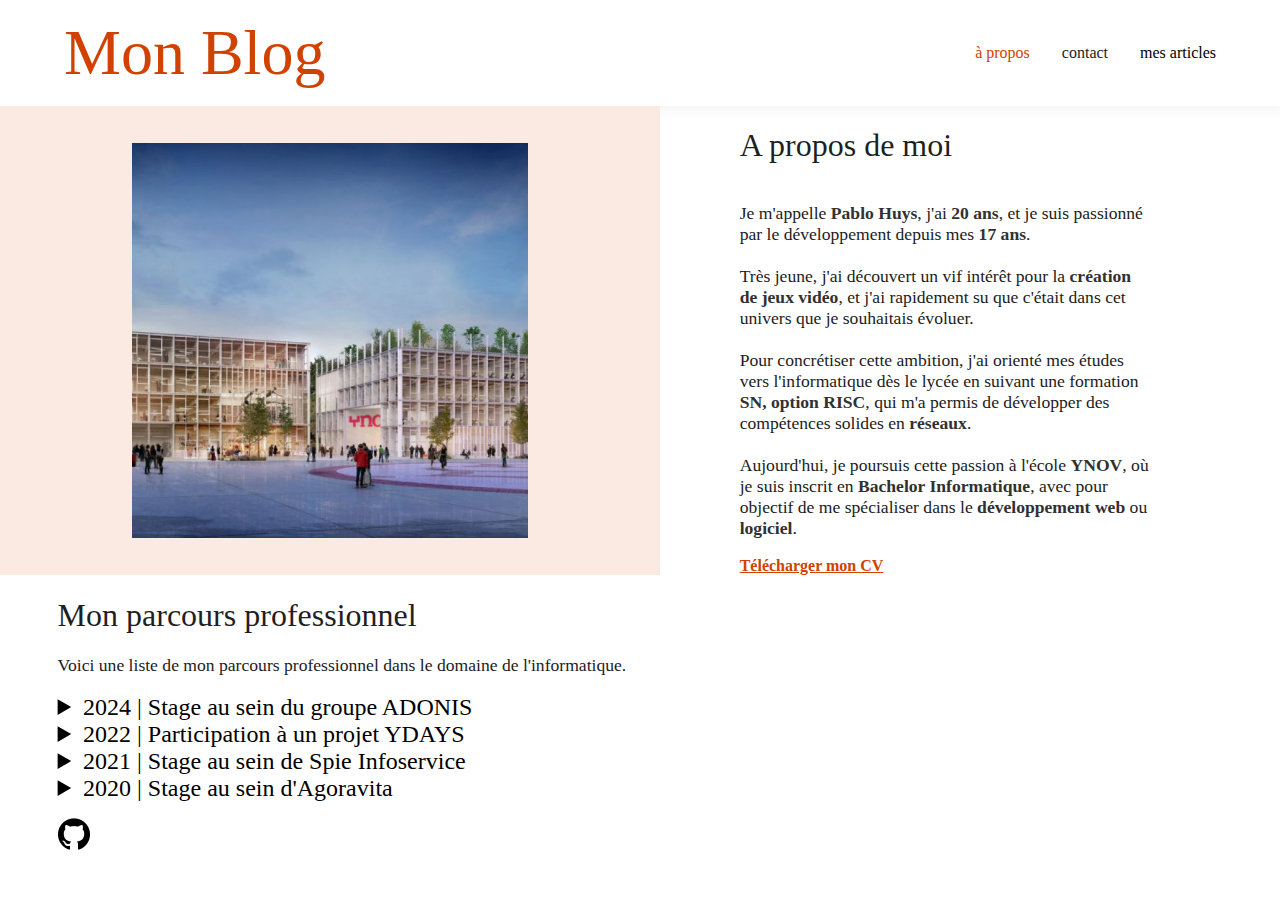
==== index.html @ 9174c976 "first push" ====
<!DOCTYPE html>
<html lang="en">
<head>
    <meta charset="UTF-8">
    <title>Blog - A propos</title>
    <link rel="stylesheet" href="css/navbar.css">
    <link rel="stylesheet" href="css/index.css">
</head>
<body>
<header>
    <nav>
        <a href="./index.html">Mon Blog</a>
        <ul>
           <li><a class="selected" href="./index.html">à propos</a></li>
            <li><a href="./contact.html">contact</a></li>
            <li>mes articles</li>
        </ul>
    </nav>
</header>
<main>
    <div class="section-image">
        <div>
            <img src="./images/ynov_1.png">
        </div>
        <div>
            <h1>A propos de moi</h1>
            <p>Je m'appelle <b>Pablo Huys</b>, j'ai <b>20 ans</b>, et je suis passionné par le développement depuis mes <b>17 ans</b>.<br><br>
                Très jeune, j'ai découvert un vif intérêt pour la <b>création de jeux vidéo</b>, et j'ai rapidement su que c'était dans cet univers que je souhaitais évoluer.<br><br>
                Pour concrétiser cette ambition, j'ai orienté mes études vers l'informatique dès le lycée en suivant une formation <b>SN, option RISC</b>, qui m'a permis de développer des compétences solides en <b>réseaux</b>.<br><br>
                Aujourd'hui, je poursuis cette passion à l'école <b>YNOV</b>, où je suis inscrit en <b>Bachelor Informatique</b>, avec pour objectif de me spécialiser dans le <b>développement web</b> ou <b>logiciel</b>.
            </p>
            <a href="./images/CV.png">Télécharger mon CV</a>
        </div>
    </div>
    <div class="section" id="parcours">
        <h1>Mon parcours professionnel</h1>
        <p>Voici une liste de mon parcours professionnel dans le domaine de l'informatique.</p>
        <div>
            <details>
                <summary>2024 | Stage au sein du groupe ADONIS</summary>
            </details>
        </div>
        <div>
            <details>
                <summary>2022 | Participation à un projet YDAYS</summary>
            </details>
        </div>
        <div>
            <details>
                <summary>2021 | Stage au sein de Spie Infoservice</summary>
            </details>
        </div>
        <div>
            <details>
                <summary>2020 | Stage au sein d'Agoravita</summary>
            </details>
        </div>
    </div>
    <div class="section">
        <a href="https://github.com/IF0rst"><img src="./images/github.png" style="width: 2rem"></a>
    </div>
</main>
</body>
</html>
---- css/navbar.css ----
:root {
    --text_color_main_1: #d14200;
    --text_color_h1: #1f1f1f;
    --text_color_p: #1c1c1c;
    --text_color_bold: #313131;
    --color_section_image: #faeae2;
}

body{
    margin: 0;
}

header {
    display: flex;
    justify-content: center;
    padding: 1rem 0;
    -webkit-box-shadow: 0px 2px 9px 5px rgba(0,0,0,0.54);
    box-shadow: 0px 2px 9px 5px rgba(0, 0, 0, 0.03);

    > nav {
        display: flex;
        align-items: center;
        justify-content: space-between;
        width: 90%;
        max-width: 1200px;

        > a {
            font-size: 4rem;
            text-decoration: none;
            color: var(--text_color_main_1);
        }

        > ul {
            display: flex;
            gap: 2rem;

            > li {
                list-style: none;
                font-family: Bahnschrift;

                >.selected {
                    color: var(--text_color_main_1);
                }

                >a {
                    text-decoration: none;
                    color: #1c1c1c;
                }
            }

        }
    }
}

main {
    width: 90%;
    max-width: 1200px;
}
---- css/index.css ----
main{
    h1{
        color: var(--text_color_h1);
        font-weight: normal;
    }
    h2{
        color: var(--text_color_h1);
        font-weight: normal;
    }
    b{
        color: var(--text_color_bold);
    }
    p{
        color: var(--text_color_p);
        font-weight: normal;
        font-size: 1.1rem;
    }
    a{
        color: var(--text_color_main_1);
        font-weight: bolder;
    }

    .section{
        width: 90%;
        max-width: 1200px;
        margin: 0 auto;

        &:last-child{
            margin-top: 1rem;
        }
    }

    #parcours{
        summary{
            font-size: x-large;
            font-weight: lighter;
            font-family: Bahnschrift;
        }
    }

    .section-image{
        display: flex;
        gap: 5rem;

        >div:first-child{
            width: 80%;
            display: flex;
            align-items: center;
            justify-content: center;
            background: var(--color_section_image);
            img{
                width: 60%;
            }
        }
        >div:last-child{
            width: 50%;
            display: flex;
            flex-direction: column;
            justify-content: center;
        }
    }
}
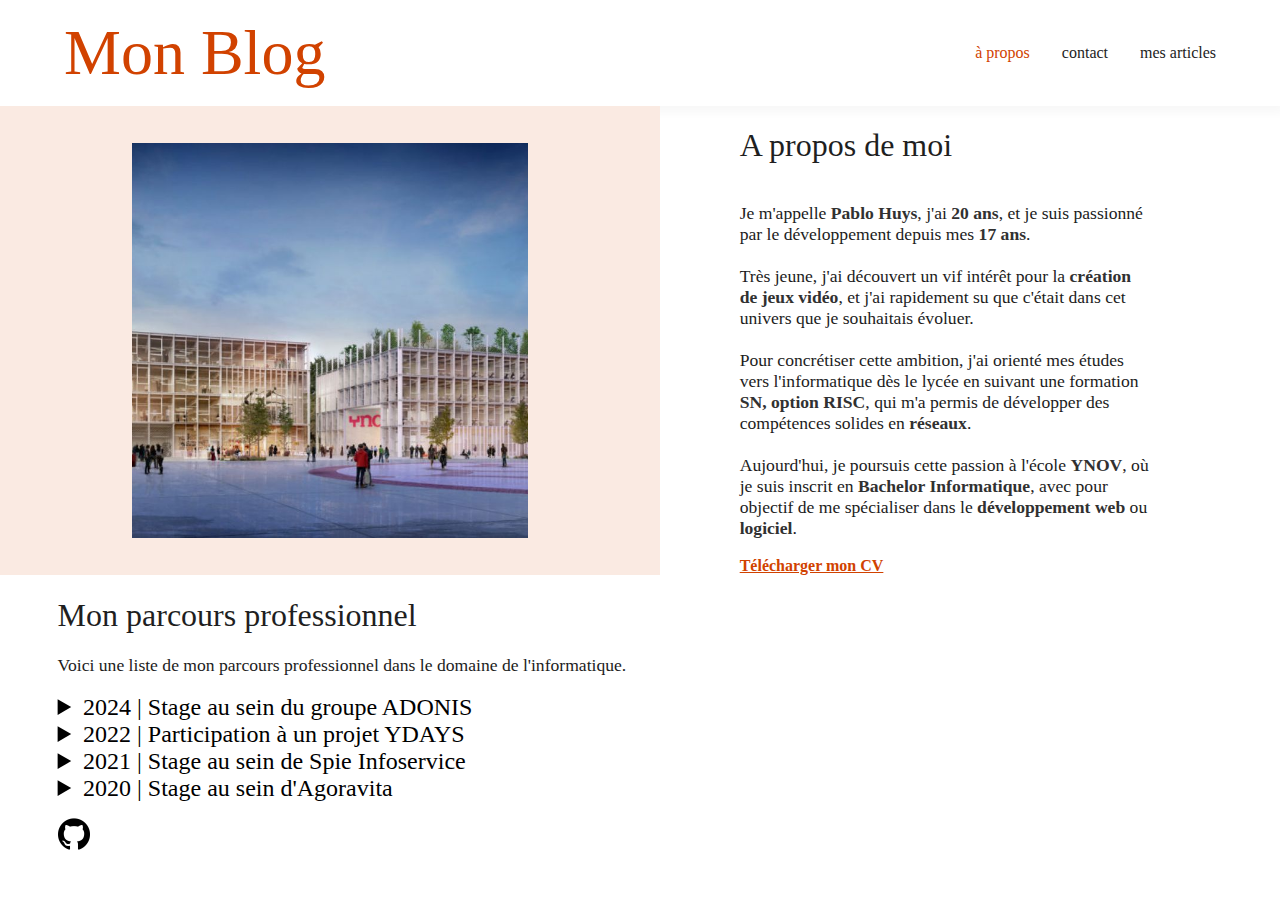
==== commit 4cbad153: "added articles page and finished up the contact page" ====
--- a/index.html
+++ b/index.html
@@ -1,5 +1,5 @@
 <!DOCTYPE html>
-<html lang="en">
+<html lang="fr">
 <head>
     <meta charset="UTF-8">
     <title>Blog - A propos</title>
@@ -13,7 +13,7 @@
         <ul>
            <li><a class="selected" href="./index.html">à propos</a></li>
             <li><a href="./contact.html">contact</a></li>
-            <li>mes articles</li>
+            <li><a href="./articles.html">mes articles</a></li>
         </ul>
     </nav>
 </header>
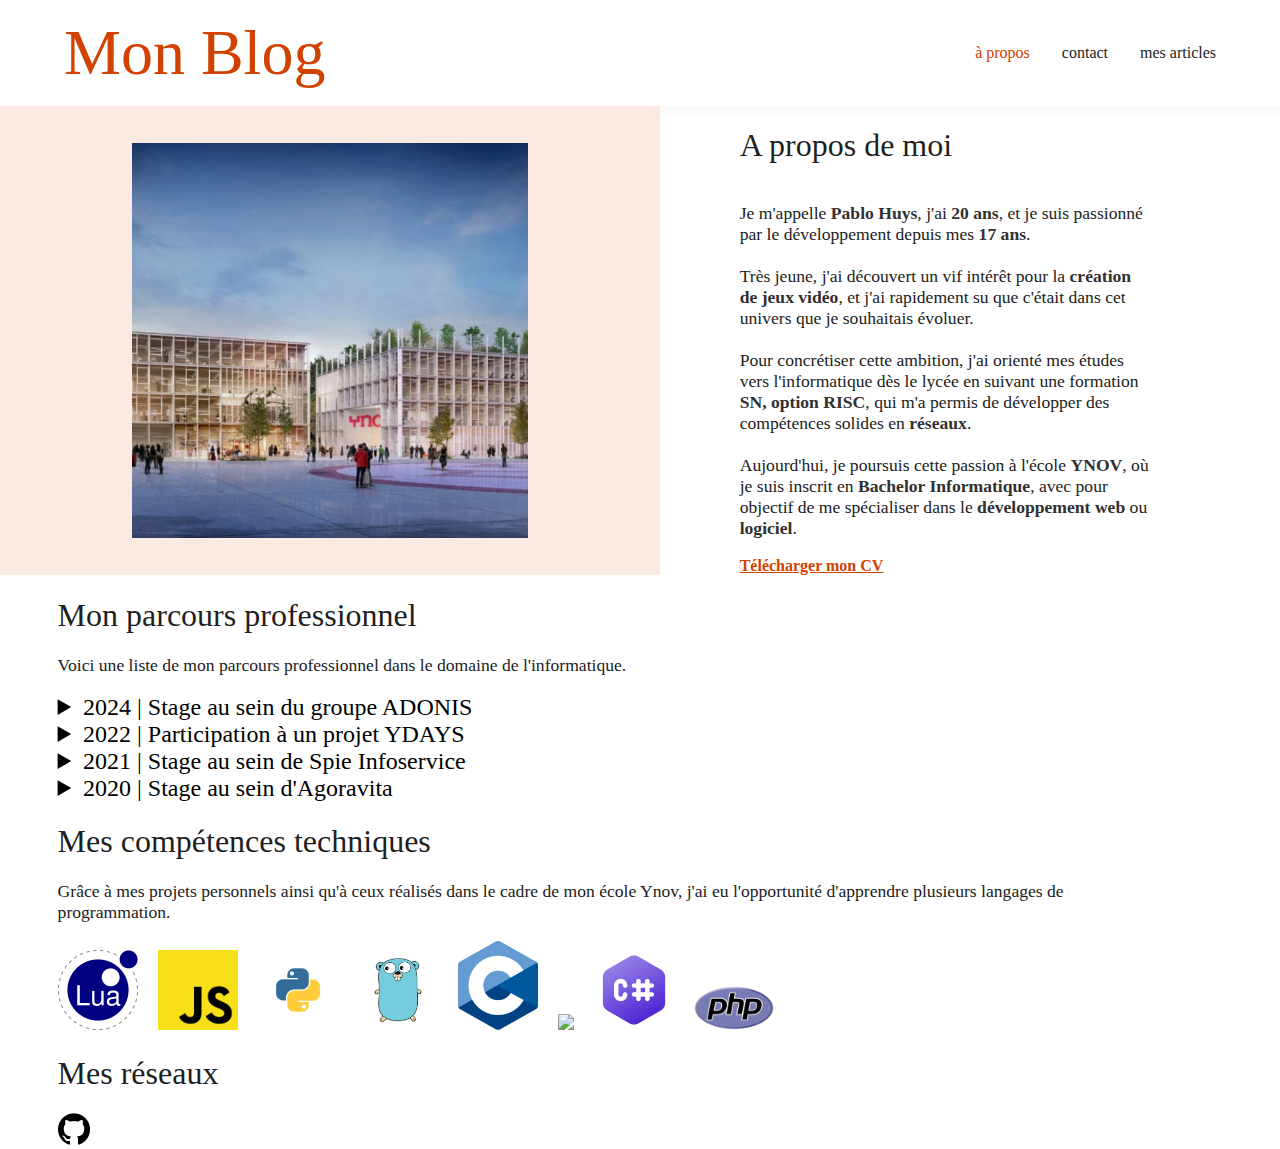
==== commit 380440ff: "update index" ====
--- a/index.html
+++ b/index.html
@@ -57,6 +57,21 @@
         </div>
     </div>
     <div class="section">
+        <h1>Mes compétences techniques</h1>
+        <p>Grâce à mes projets personnels ainsi qu'à ceux réalisés dans le cadre de mon école Ynov, j'ai eu l'opportunité d'apprendre plusieurs langages de programmation.</p>
+        <div id="langages">
+            <img src="./images/LUA.png">
+            <img src="./images/JS.png">
+            <img src="./images/PY.png">
+            <img src="./images/GO.png">
+            <img src="./images/C.png">
+            <img src="./images/CPP.png">
+            <img src="./images/CS.png">
+            <img src="./images/PHP.png">
+        </div>
+    </div>
+    <div class="section">
+        <h1>Mes réseaux</h1>
         <a href="https://github.com/IF0rst"><img src="./images/github.png" style="width: 2rem"></a>
     </div>
 </main>
--- a/css/index.css
+++ b/css/index.css
@@ -35,6 +35,7 @@
             font-size: x-large;
             font-weight: lighter;
             font-family: Bahnschrift;
+            cursor: pointer;
         }
     }
 
@@ -59,5 +60,12 @@
             justify-content: center;
         }
     }
+
+    #langages{
+        img{
+            max-width: 5rem;
+            margin-right: 1rem;
+        }
+    }
 }
 
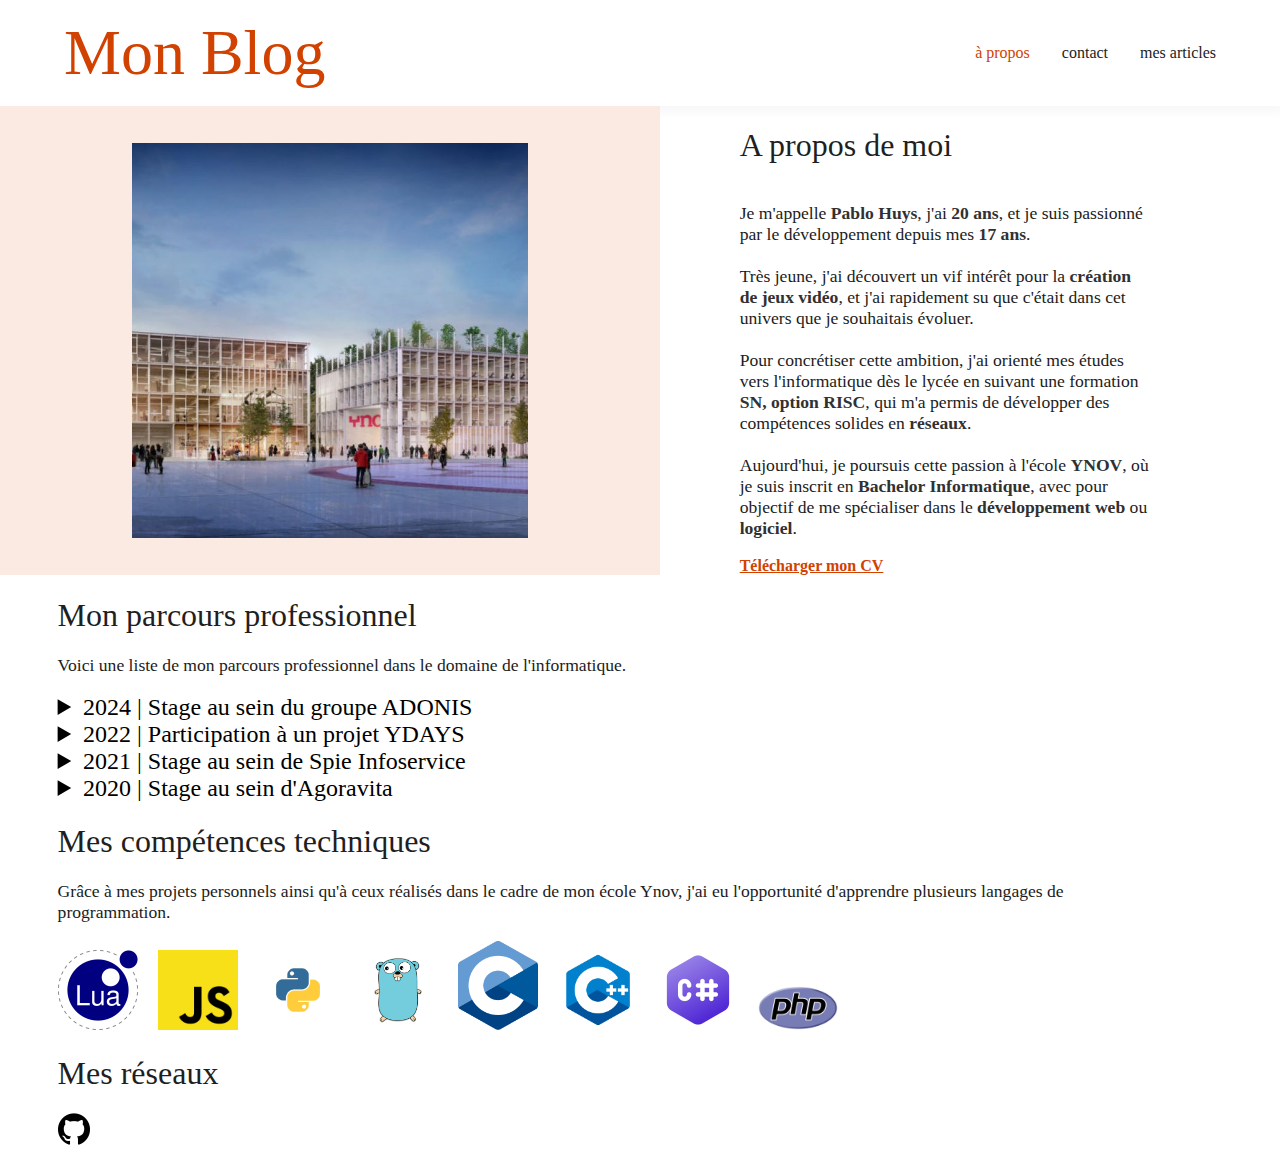
==== commit 052bb39c: "update index" ====
--- a/index.html
+++ b/index.html
@@ -65,7 +65,7 @@
             <img src="./images/PY.png">
             <img src="./images/GO.png">
             <img src="./images/C.png">
-            <img src="./images/CPP.png">
+            <img src="./images/cpp.png">
             <img src="./images/CS.png">
             <img src="./images/PHP.png">
         </div>
